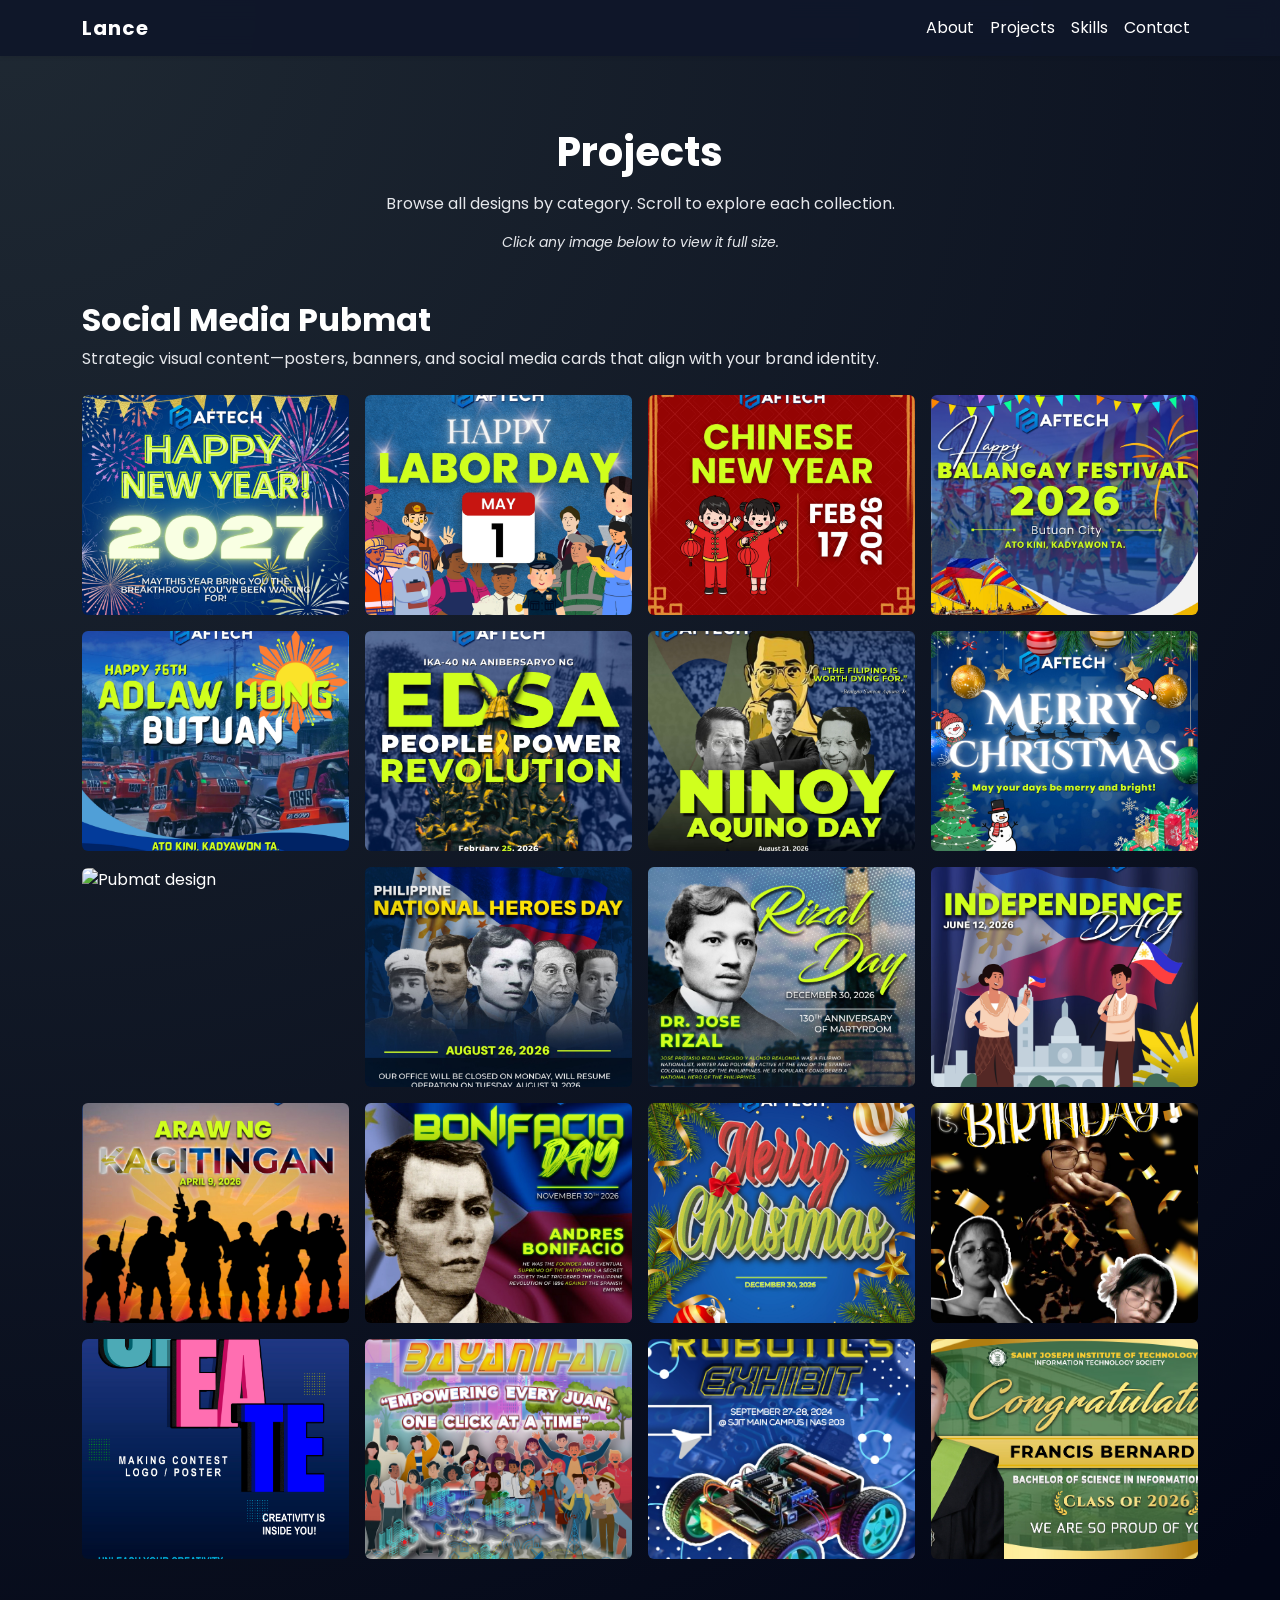
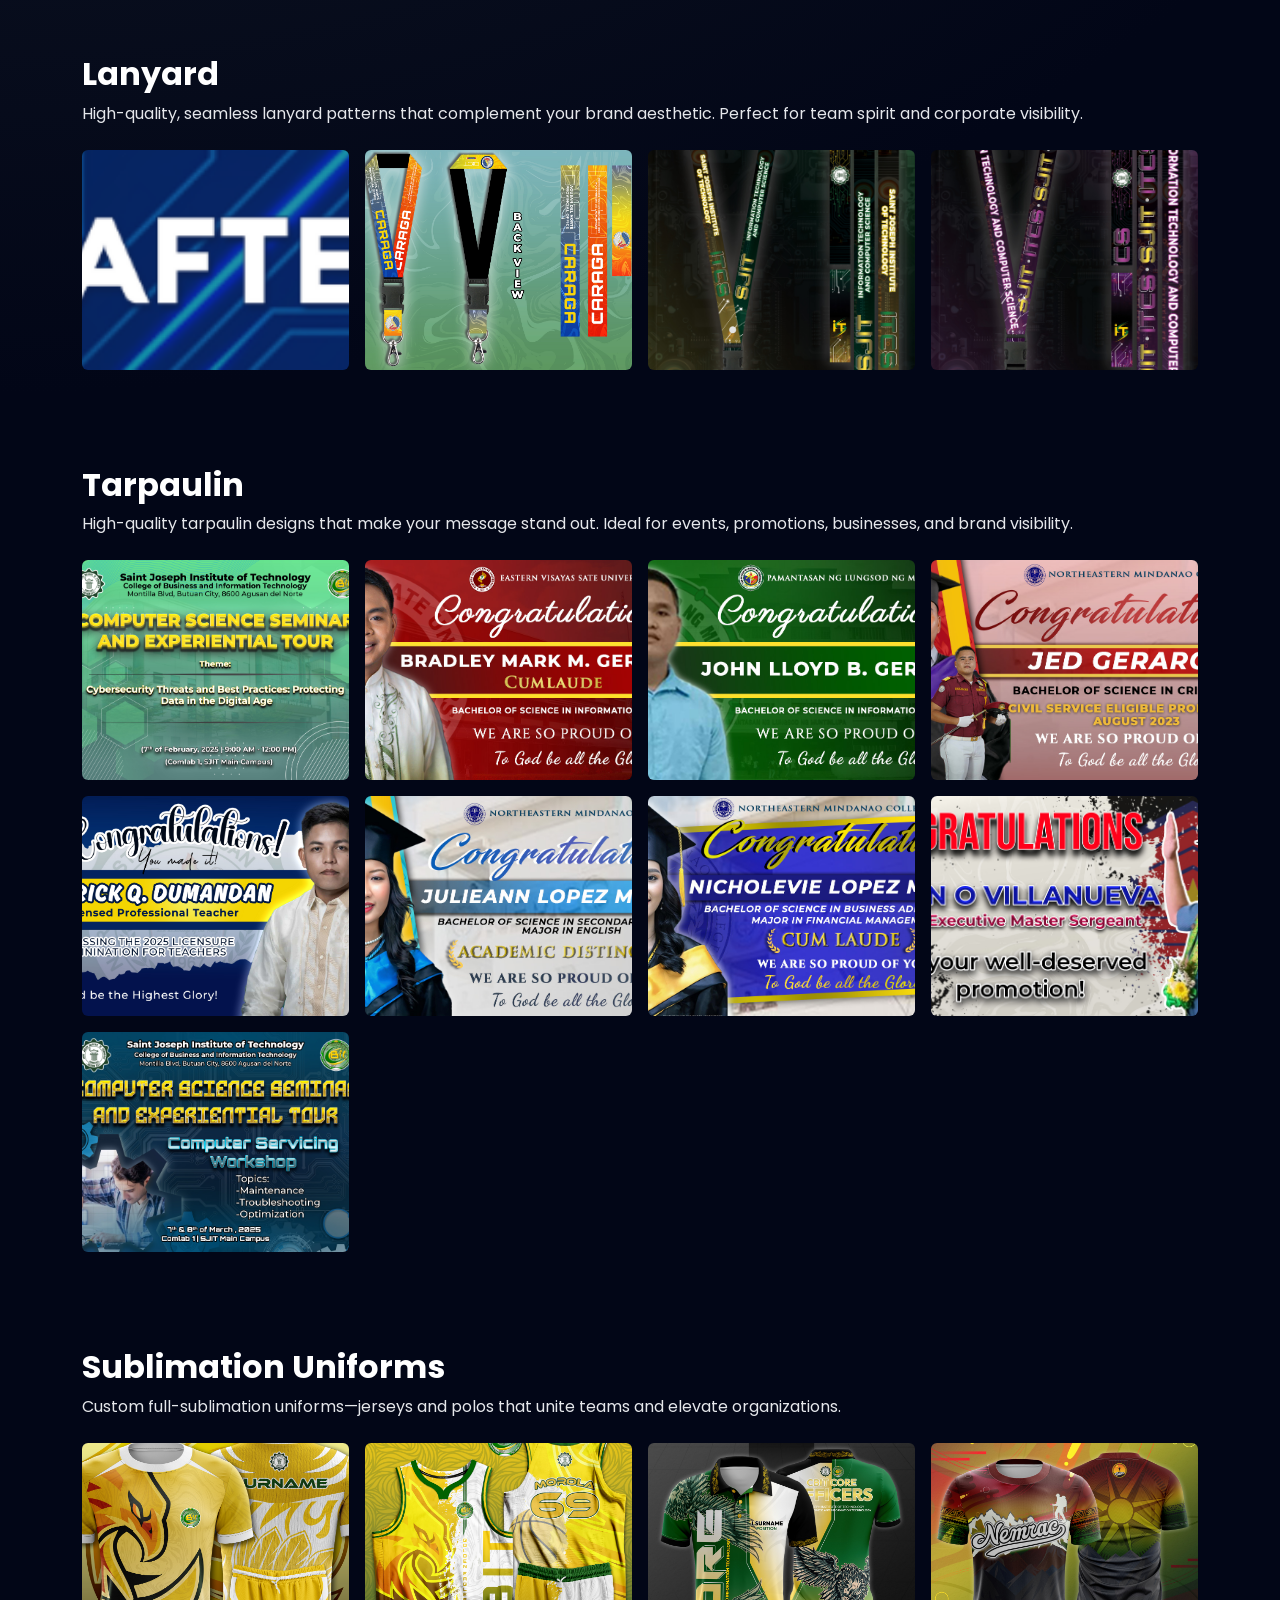
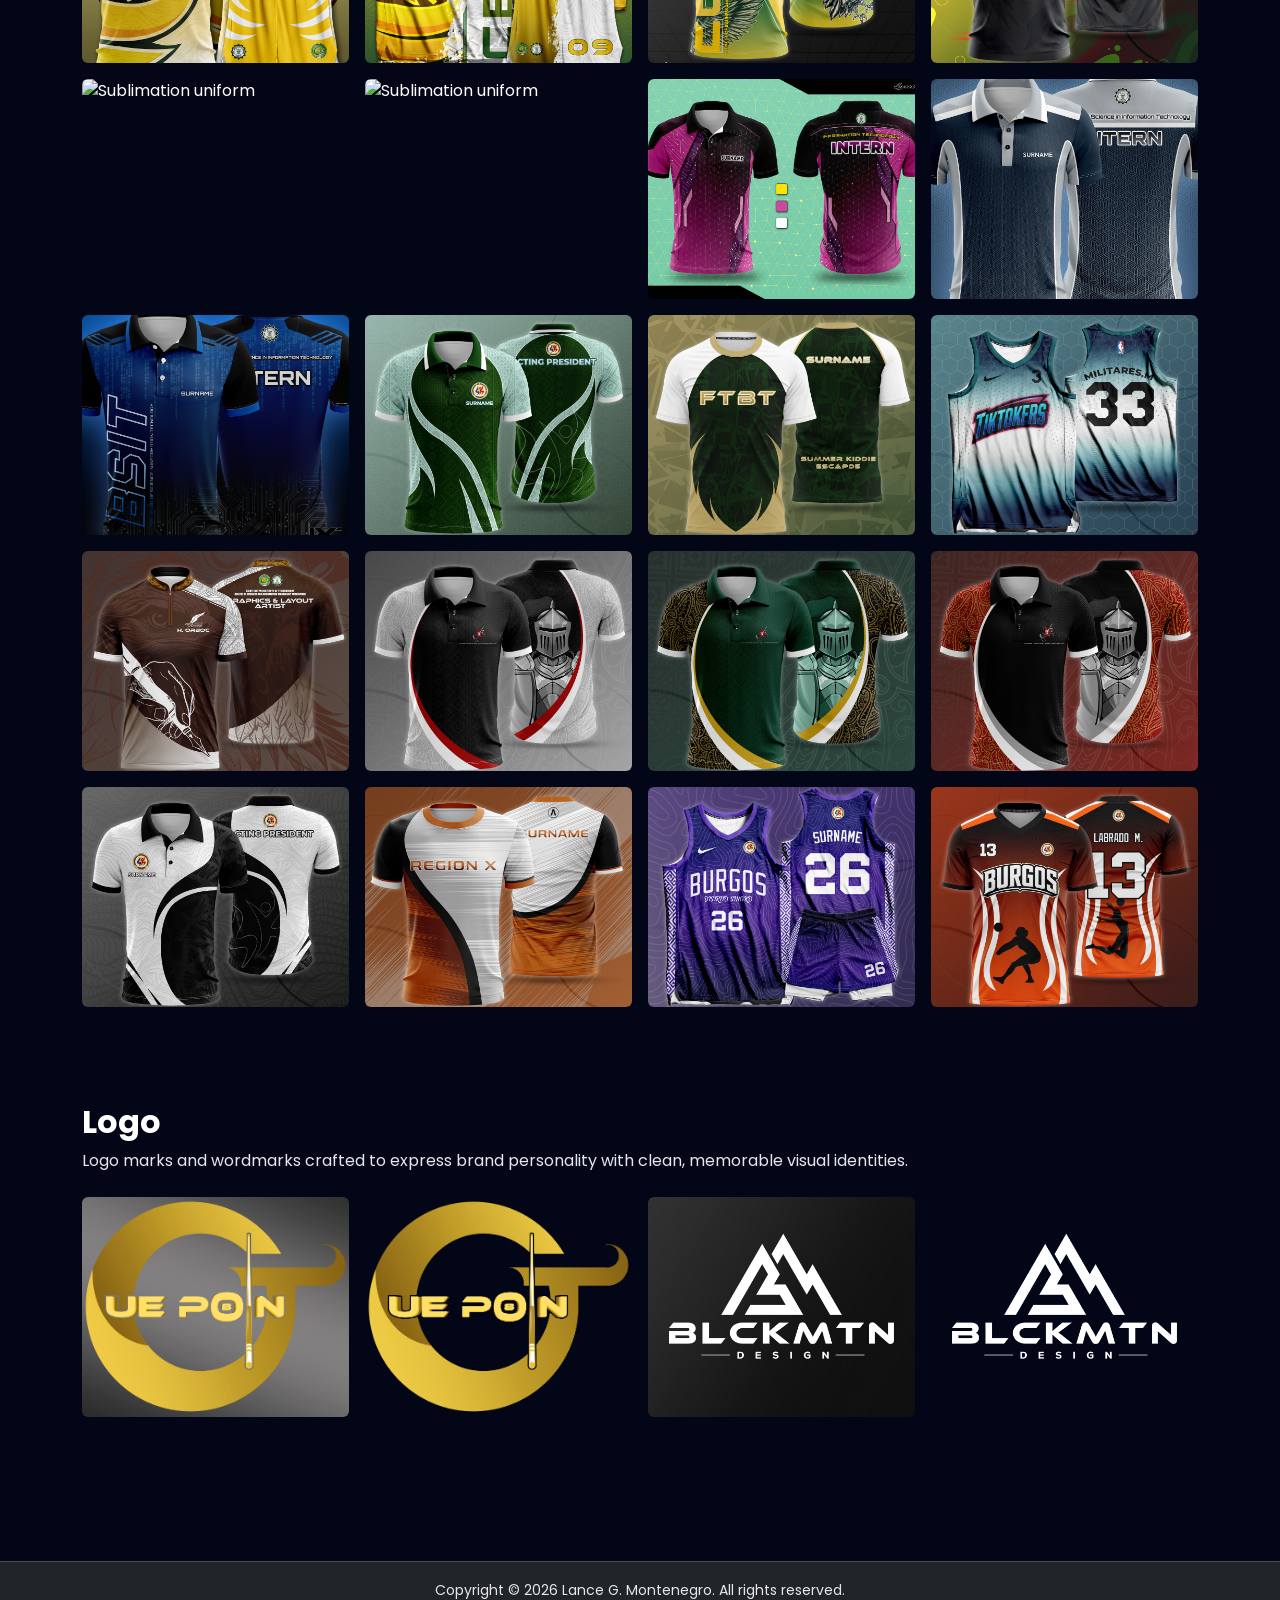
==== projects.html @ 608c64fd "iniial commit" ====
<!DOCTYPE html>
<html lang="en">

<head>
  <meta charset="UTF-8" />
  <meta name="viewport" content="width=device-width, initial-scale=1, viewport-fit=cover" />
  <title>Lance | All Projects</title>

  <link href="https://cdn.jsdelivr.net/npm/bootstrap@5.3.3/dist/css/bootstrap.min.css" rel="stylesheet" />
  <link rel="preconnect" href="https://fonts.googleapis.com">
  <link rel="preconnect" href="https://fonts.gstatic.com" crossorigin>
  <link href="https://fonts.googleapis.com/css2?family=Poppins:wght@300;400;600&display=swap" rel="stylesheet">
  <link rel="stylesheet" href="styles.css" />
</head>

<body>
  <nav class="navbar navbar-expand-lg navbar-dark bg-dark fixed-top shadow-sm">
    <div class="container">
      <a class="navbar-brand fw-bold" href="index.html#hero">Lance</a>
      <button class="navbar-toggler" type="button" data-bs-toggle="collapse" data-bs-target="#navbarNav"
        aria-controls="navbarNav" aria-expanded="false" aria-label="Toggle navigation">
        <span class="navbar-toggler-icon"></span>
      </button>
      <div class="collapse navbar-collapse" id="navbarNav">
        <ul class="navbar-nav ms-auto">
          <li class="nav-item">
            <a class="nav-link" href="index.html#about">About</a>
          </li>
          <li class="nav-item">
            <a class="nav-link active" href="projects.html">Projects</a>
          </li>
          <li class="nav-item">
            <a class="nav-link" href="index.html#skills">Skills</a>
          </li>
          <li class="nav-item">
            <a class="nav-link" href="index.html#contact">Contact</a>
          </li>
        </ul>
      </div>
    </div>
  </nav>

  <main class="py-5" style="margin-top: 80px;">
    <div class="container">
      <div class="text-center mb-5">
        <h1 class="fw-bold mb-3">Projects</h1>
        <p class="text-muted">
          Browse all designs by category. Scroll to explore each collection.
        </p>
        <p class="text-muted small">
          <em>Click any image below to view it full size.</em>
        </p>
      </div>

      <!-- Pubmat Section -->
      <section id="pubmat" class="mb-5 pb-5">
        <h2 class="fw-bold mb-2">Social Media Pubmat</h2>
        <p class="text-muted mb-4">
          Strategic visual content—posters, banners, and social media cards that align with your brand identity.
        </p>
        <div class="row g-3">
          <div class="col-6 col-md-4 col-lg-3"><img src="assets/Portfolio/pubmat/_Holiday 2025 FB post (1).jpg" class="project-gallery-img img-fluid rounded" alt="Pubmat design" loading="eager" role="button" tabindex="0" data-bs-toggle="modal" data-bs-target="#projectImageModal" data-img="assets/Portfolio/pubmat/_Holiday 2025 FB post (1).jpg" /></div>
          <div class="col-6 col-md-4 col-lg-3"><img src="assets/Portfolio/pubmat/_Holiday 2025 FB post (2).jpg" class="project-gallery-img img-fluid rounded" alt="Pubmat design" loading="eager" role="button" tabindex="0" data-bs-toggle="modal" data-bs-target="#projectImageModal" data-img="assets/Portfolio/pubmat/_Holiday 2025 FB post (2).jpg" /></div>
          <div class="col-6 col-md-4 col-lg-3"><img src="assets/Portfolio/pubmat/_Holiday 2025 FB post (3).jpg" class="project-gallery-img img-fluid rounded" alt="Pubmat design" loading="eager" role="button" tabindex="0" data-bs-toggle="modal" data-bs-target="#projectImageModal" data-img="assets/Portfolio/pubmat/_Holiday 2025 FB post (3).jpg" /></div>
          <div class="col-6 col-md-4 col-lg-3"><img src="assets/Portfolio/pubmat/_Holiday 2025 FB post (4).jpg" class="project-gallery-img img-fluid rounded" alt="Pubmat design" loading="eager" role="button" tabindex="0" data-bs-toggle="modal" data-bs-target="#projectImageModal" data-img="assets/Portfolio/pubmat/_Holiday 2025 FB post (4).jpg" /></div>
          <div class="col-6 col-md-4 col-lg-3"><img src="assets/Portfolio/pubmat/_Holiday 2025 FB post (5).jpg" class="project-gallery-img img-fluid rounded" alt="Pubmat design" loading="eager" role="button" tabindex="0" data-bs-toggle="modal" data-bs-target="#projectImageModal" data-img="assets/Portfolio/pubmat/_Holiday 2025 FB post (5).jpg" /></div>
          <div class="col-6 col-md-4 col-lg-3"><img src="assets/Portfolio/pubmat/_Holiday 2025 FB post (6).jpg" class="project-gallery-img img-fluid rounded" alt="Pubmat design" loading="eager" role="button" tabindex="0" data-bs-toggle="modal" data-bs-target="#projectImageModal" data-img="assets/Portfolio/pubmat/_Holiday 2025 FB post (6).jpg" /></div>
          <div class="col-6 col-md-4 col-lg-3"><img src="assets/Portfolio/pubmat/_Holiday 2025 FB post (7).jpg" class="project-gallery-img img-fluid rounded" alt="Pubmat design" loading="eager" role="button" tabindex="0" data-bs-toggle="modal" data-bs-target="#projectImageModal" data-img="assets/Portfolio/pubmat/_Holiday 2025 FB post (7).jpg" /></div>
          <div class="col-6 col-md-4 col-lg-3"><img src="assets/Portfolio/pubmat/_Holiday 2025 FB post.jpg" class="project-gallery-img img-fluid rounded" alt="Pubmat design" loading="eager" role="button" tabindex="0" data-bs-toggle="modal" data-bs-target="#projectImageModal" data-img="assets/Portfolio/pubmat/_Holiday 2025 FB post.jpg" /></div>
          <div class="col-6 col-md-4 col-lg-3"><img src="assets/Portfolio/pubmat/12thcbit 5.jpg" class="project-gallery-img img-fluid rounded" alt="Pubmat design" loading="eager" role="button" tabindex="0" data-bs-toggle="modal" data-bs-target="#projectImageModal" data-img="assets/Portfolio/pubmat/12thcbit 5.jpg" /></div>
          <div class="col-6 col-md-4 col-lg-3"><img src="assets/Portfolio/pubmat/62.jpg" class="project-gallery-img img-fluid rounded" alt="Pubmat design" loading="eager" role="button" tabindex="0" data-bs-toggle="modal" data-bs-target="#projectImageModal" data-img="assets/Portfolio/pubmat/62.jpg" /></div>
          <div class="col-6 col-md-4 col-lg-3"><img src="assets/Portfolio/pubmat/63.jpg" class="project-gallery-img img-fluid rounded" alt="Pubmat design" loading="eager" role="button" tabindex="0" data-bs-toggle="modal" data-bs-target="#projectImageModal" data-img="assets/Portfolio/pubmat/63.jpg" /></div>
          <div class="col-6 col-md-4 col-lg-3"><img src="assets/Portfolio/pubmat/64.jpg" class="project-gallery-img img-fluid rounded" alt="Pubmat design" loading="eager" role="button" tabindex="0" data-bs-toggle="modal" data-bs-target="#projectImageModal" data-img="assets/Portfolio/pubmat/64.jpg" /></div>
          <div class="col-6 col-md-4 col-lg-3"><img src="assets/Portfolio/pubmat/65.jpg" class="project-gallery-img img-fluid rounded" alt="Pubmat design" loading="eager" role="button" tabindex="0" data-bs-toggle="modal" data-bs-target="#projectImageModal" data-img="assets/Portfolio/pubmat/65.jpg" /></div>
          <div class="col-6 col-md-4 col-lg-3"><img src="assets/Portfolio/pubmat/66.jpg" class="project-gallery-img img-fluid rounded" alt="Pubmat design" loading="eager" role="button" tabindex="0" data-bs-toggle="modal" data-bs-target="#projectImageModal" data-img="assets/Portfolio/pubmat/66.jpg" /></div>
          <div class="col-6 col-md-4 col-lg-3"><img src="assets/Portfolio/pubmat/67.jpg" class="project-gallery-img img-fluid rounded" alt="Pubmat design" loading="eager" role="button" tabindex="0" data-bs-toggle="modal" data-bs-target="#projectImageModal" data-img="assets/Portfolio/pubmat/67.jpg" /></div>
          <div class="col-6 col-md-4 col-lg-3"><img src="assets/Portfolio/pubmat/con bday.jpg" class="project-gallery-img img-fluid rounded" alt="Pubmat design" loading="eager" role="button" tabindex="0" data-bs-toggle="modal" data-bs-target="#projectImageModal" data-img="assets/Portfolio/pubmat/con bday.jpg" /></div>
          <div class="col-6 col-md-4 col-lg-3"><img src="assets/Portfolio/pubmat/LOGO POSTER.jpg" class="project-gallery-img img-fluid rounded" alt="Pubmat design" loading="eager" role="button" tabindex="0" data-bs-toggle="modal" data-bs-target="#projectImageModal" data-img="assets/Portfolio/pubmat/LOGO POSTER.jpg" /></div>
          <div class="col-6 col-md-4 col-lg-3"><img src="assets/Portfolio/pubmat/Montenegro, Lance G..jpg" class="project-gallery-img img-fluid rounded" alt="Pubmat design" loading="eager" role="button" tabindex="0" data-bs-toggle="modal" data-bs-target="#projectImageModal" data-img="assets/Portfolio/pubmat/Montenegro, Lance G..jpg" /></div>
          <div class="col-6 col-md-4 col-lg-3"><img src="assets/Portfolio/pubmat/Robotics Poster.jpg" class="project-gallery-img img-fluid rounded" alt="Pubmat design" loading="eager" role="button" tabindex="0" data-bs-toggle="modal" data-bs-target="#projectImageModal" data-img="assets/Portfolio/pubmat/Robotics Poster.jpg" /></div>
          <div class="col-6 col-md-4 col-lg-3"><img src="assets/Portfolio/pubmat/16.jpg" class="project-gallery-img img-fluid rounded" alt="Pubmat design" loading="eager" role="button" tabindex="0" data-bs-toggle="modal" data-bs-target="#projectImageModal" data-img="assets/Portfolio/pubmat/16.jpg" /></div>
        </div>
      </section>

      <!-- Lanyard Section -->
      <section id="lanyard" class="mb-5 pb-5">
        <h2 class="fw-bold mb-2">Lanyard</h2>
        <p class="text-muted mb-4">
          High-quality, seamless lanyard patterns that complement your brand aesthetic. Perfect for team spirit and corporate visibility.
        </p>
        <div class="row g-3">
          <div class="col-6 col-md-4 col-lg-3"><img src="assets/Portfolio/lanyard/AFTECH LANYARD.png" class="project-gallery-img img-fluid rounded" alt="Lanyard design" loading="eager" role="button" tabindex="0" data-bs-toggle="modal" data-bs-target="#projectImageModal" data-img="assets/Portfolio/lanyard/AFTECH LANYARD.png" /></div>
          <div class="col-6 col-md-4 col-lg-3"><img src="assets/Portfolio/lanyard/DICT lanyard 2.jpg" class="project-gallery-img img-fluid rounded" alt="Lanyard design" loading="eager" role="button" tabindex="0" data-bs-toggle="modal" data-bs-target="#projectImageModal" data-img="assets/Portfolio/lanyard/DICT lanyard 2.jpg" /></div>
          <div class="col-6 col-md-4 col-lg-3"><img src="assets/Portfolio/lanyard/ITCS LANYARD 1.jpg" class="project-gallery-img img-fluid rounded" alt="Lanyard design" loading="eager" role="button" tabindex="0" data-bs-toggle="modal" data-bs-target="#projectImageModal" data-img="assets/Portfolio/lanyard/ITCS LANYARD 1.jpg" /></div>
          <div class="col-6 col-md-4 col-lg-3"><img src="assets/Portfolio/lanyard/ITCS LANYARD 3.jpg" class="project-gallery-img img-fluid rounded" alt="Lanyard design" loading="eager" role="button" tabindex="0" data-bs-toggle="modal" data-bs-target="#projectImageModal" data-img="assets/Portfolio/lanyard/ITCS LANYARD 3.jpg" /></div>
        </div>
      </section>

      <!-- Tarpaulin Section -->
      <section id="lanyard" class="mb-5 pb-5">
        <h2 class="fw-bold mb-2">Tarpaulin</h2>
        <p class="text-muted mb-4">
          High-quality tarpaulin designs that make your message stand out. Ideal for events, promotions, businesses, and brand visibility.
        </p>
        <div class="row g-3">
          <div class="col-6 col-md-4 col-lg-3"><img src="assets/Portfolio/tarpaulin/CSSET.jpg" class="project-gallery-img img-fluid rounded" alt="Tarpaulin design" loading="eager" role="button" tabindex="0" data-bs-toggle="modal" data-bs-target="#projectImageModal" data-img="assets/Portfolio/tarpaulin/CSSET.png" /></div>
          <div class="col-6 col-md-4 col-lg-3"><img src="assets/Portfolio/tarpaulin/Graduation - Bradley.jpg" class="project-gallery-img img-fluid rounded" alt="Lanyard design" loading="eager" role="button" tabindex="0" data-bs-toggle="modal" data-bs-target="#projectImageModal" data-img="assets/Portfolio/tarpaulin/Graduation - Bradley.jpg" /></div>
          <div class="col-6 col-md-4 col-lg-3"><img src="assets/Portfolio/tarpaulin/GRADUATION - JOHN LLYOD.jpg" class="project-gallery-img img-fluid rounded" alt="Lanyard design" loading="eager" role="button" tabindex="0" data-bs-toggle="modal" data-bs-target="#projectImageModal" data-img="assets/Portfolio/tarpaulin/GRADUATION - JOHN LLYOD.jpg" /></div>
          <div class="col-6 col-md-4 col-lg-3"><img src="assets/Portfolio/tarpaulin/GRADUATION TARP.jpg" class="project-gallery-img img-fluid rounded" alt="Lanyard design" loading="eager" role="button" tabindex="0" data-bs-toggle="modal" data-bs-target="#projectImageModal" data-img="assets/Portfolio/tarpaulin/GRADUATION TARP.jpg" /></div>
          <div class="col-6 col-md-4 col-lg-3"><img src="assets/Portfolio/tarpaulin/LPT PASSER.jpg" class="project-gallery-img img-fluid rounded" alt="Lanyard design" loading="eager" role="button" tabindex="0" data-bs-toggle="modal" data-bs-target="#projectImageModal" data-img="assets/Portfolio/tarpaulin/LPT PASSER.jpg" /></div>
          <div class="col-6 col-md-4 col-lg-3"><img src="assets/Portfolio/tarpaulin/nemco 1.jpg" class="project-gallery-img img-fluid rounded" alt="Lanyard design" loading="eager" role="button" tabindex="0" data-bs-toggle="modal" data-bs-target="#projectImageModal" data-img="assets/Portfolio/tarpaulin/nemco 1.jpg" /></div>
          <div class="col-6 col-md-4 col-lg-3"><img src="assets/Portfolio/tarpaulin/nemco 2.jpg" class="project-gallery-img img-fluid rounded" alt="Lanyard design" loading="eager" role="button" tabindex="0" data-bs-toggle="modal" data-bs-target="#projectImageModal" data-img="assets/Portfolio/tarpaulin/nemco 2.jpg" /></div>
          <div class="col-6 col-md-4 col-lg-3"><img src="assets/Portfolio/tarpaulin/PEMS VILLANUEVA.jpg" class="project-gallery-img img-fluid rounded" alt="Lanyard design" loading="eager" role="button" tabindex="0" data-bs-toggle="modal" data-bs-target="#projectImageModal" data-img="assets/Portfolio/tarpaulin/PEMS VILLANUEVA.jpg" /></div>
          <div class="col-6 col-md-4 col-lg-3"><img src="assets/Portfolio/tarpaulin/workshop_Csset3.jpg" class="project-gallery-img img-fluid rounded" alt="Lanyard design" loading="eager" role="button" tabindex="0" data-bs-toggle="modal" data-bs-target="#projectImageModal" data-img="assets/Portfolio/tarpaulin/workshop_Csset3.jpg" /></div>
        </div>
      </section>

      <!-- Jersey / Sublimation Uniforms Section -->
      <section id="jersey" class="mb-5 pb-5">
        <h2 class="fw-bold mb-2">Sublimation Uniforms</h2>
        <p class="text-muted mb-4">
          Custom full-sublimation uniforms—jerseys and polos that unite teams and elevate organizations.
        </p>
        <div class="row g-3">
          <div class="col-6 col-md-4 col-lg-3"><img src="assets/Portfolio/poloshirt/badminton.jpg" class="project-gallery-img img-fluid rounded" alt="Sublimation uniform" loading="eager" role="button" tabindex="0" data-bs-toggle="modal" data-bs-target="#projectImageModal" data-img="assets/Portfolio/poloshirt/badminton.jpg" /></div>
          <div class="col-6 col-md-4 col-lg-3"><img src="assets/Portfolio/poloshirt/basketball.jpg" class="project-gallery-img img-fluid rounded" alt="Sublimation uniform" loading="eager" role="button" tabindex="0" data-bs-toggle="modal" data-bs-target="#projectImageModal" data-img="assets/Portfolio/poloshirt/basketball.jpg" /></div>
          <div class="col-6 col-md-4 col-lg-3"><img src="assets/Portfolio/poloshirt/3.jpg" class="project-gallery-img img-fluid rounded" alt="Sublimation uniform" loading="eager" role="button" tabindex="0" data-bs-toggle="modal" data-bs-target="#projectImageModal" data-img="assets/Portfolio/poloshirt/3.jpg" /></div>
          <div class="col-6 col-md-4 col-lg-3"><img src="assets/Portfolio/poloshirt/5.jpg" class="project-gallery-img img-fluid rounded" alt="Sublimation uniform" loading="eager" role="button" tabindex="0" data-bs-toggle="modal" data-bs-target="#projectImageModal" data-img="assets/Portfolio/poloshirt/5.jpg" /></div>
          <div class="col-6 col-md-4 col-lg-3"><img src="assets/Portfolio/poloshirt/district 2.jpg" class="project-gallery-img img-fluid rounded" alt="Sublimation uniform" loading="eager" role="button" tabindex="0" data-bs-toggle="modal" data-bs-target="#projectImageModal" data-img="assets/Portfolio/poloshirt/district 2.jpg" /></div>
          <div class="col-6 col-md-4 col-lg-3"><img src="assets/Portfolio/poloshirt/marketsite.jpg" class="project-gallery-img img-fluid rounded" alt="Sublimation uniform" loading="eager" role="button" tabindex="0" data-bs-toggle="modal" data-bs-target="#projectImageModal" data-img="assets/Portfolio/poloshirt/marketsite.jpg" /></div>
          <div class="col-6 col-md-4 col-lg-3"><img src="assets/Portfolio/poloshirt/OJT 2.jpg" class="project-gallery-img img-fluid rounded" alt="Sublimation uniform" loading="eager" role="button" tabindex="0" data-bs-toggle="modal" data-bs-target="#projectImageModal" data-img="assets/Portfolio/poloshirt/OJT 2.jpg" /></div>
          <div class="col-6 col-md-4 col-lg-3"><img src="assets/Portfolio/poloshirt/OJT6.jpg" class="project-gallery-img img-fluid rounded" alt="Sublimation uniform" loading="eager" role="button" tabindex="0" data-bs-toggle="modal" data-bs-target="#projectImageModal" data-img="assets/Portfolio/poloshirt/OJT6.jpg" /></div>
          <div class="col-6 col-md-4 col-lg-3"><img src="assets/Portfolio/poloshirt/OJT7.jpg" class="project-gallery-img img-fluid rounded" alt="Sublimation uniform" loading="eager" role="button" tabindex="0" data-bs-toggle="modal" data-bs-target="#projectImageModal" data-img="assets/Portfolio/poloshirt/OJT7.jpg" /></div>
          <div class="col-6 col-md-4 col-lg-3"><img src="assets/Portfolio/poloshirt/1.jpg" class="project-gallery-img img-fluid rounded" alt="Sublimation uniform" loading="eager" role="button" tabindex="0" data-bs-toggle="modal" data-bs-target="#projectImageModal" data-img="assets/Portfolio/poloshirt/1.jpg" /></div>
          <div class="col-6 col-md-4 col-lg-3"><img src="assets/Portfolio/poloshirt/2.jpg" class="project-gallery-img img-fluid rounded" alt="Sublimation uniform" loading="eager" role="button" tabindex="0" data-bs-toggle="modal" data-bs-target="#projectImageModal" data-img="assets/Portfolio/poloshirt/2.jpg" /></div>
          <div class="col-6 col-md-4 col-lg-3"><img src="assets/Portfolio/poloshirt/4.jpg" class="project-gallery-img img-fluid rounded" alt="Sublimation uniform" loading="eager" role="button" tabindex="0" data-bs-toggle="modal" data-bs-target="#projectImageModal" data-img="assets/Portfolio/poloshirt/4.jpg" /></div>
          <div class="col-6 col-md-4 col-lg-3"><img src="assets/Portfolio/poloshirt/CBIT CHRONICLES.jpg" class="project-gallery-img img-fluid rounded" alt="Sublimation uniform" loading="eager" role="button" tabindex="0" data-bs-toggle="modal" data-bs-target="#projectImageModal" data-img="assets/Portfolio/poloshirt/CBIT CHRONICLES.jpg" /></div>
          <div class="col-6 col-md-4 col-lg-3"><img src="assets/Portfolio/poloshirt/knights1.jpg" class="project-gallery-img img-fluid rounded" alt="Sublimation uniform" loading="eager" role="button" tabindex="0" data-bs-toggle="modal" data-bs-target="#projectImageModal" data-img="assets/Portfolio/poloshirt/knights1.jpg" /></div>
          <div class="col-6 col-md-4 col-lg-3"><img src="assets/Portfolio/poloshirt/knights2.jpg" class="project-gallery-img img-fluid rounded" alt="Sublimation uniform" loading="eager" role="button" tabindex="0" data-bs-toggle="modal" data-bs-target="#projectImageModal" data-img="assets/Portfolio/poloshirt/knights2.jpg" /></div>
          <div class="col-6 col-md-4 col-lg-3"><img src="assets/Portfolio/poloshirt/knights3.jpg" class="project-gallery-img img-fluid rounded" alt="Sublimation uniform" loading="eager" role="button" tabindex="0" data-bs-toggle="modal" data-bs-target="#projectImageModal" data-img="assets/Portfolio/poloshirt/knights3.jpg" /></div>
          <div class="col-6 col-md-4 col-lg-3"><img src="assets/Portfolio/poloshirt/Sk Burgos 2.jpg" class="project-gallery-img img-fluid rounded" alt="Sublimation uniform" loading="eager" role="button" tabindex="0" data-bs-toggle="modal" data-bs-target="#projectImageModal" data-img="assets/Portfolio/poloshirt/Sk Burgos 2.jpg" /></div>
          <div class="col-6 col-md-4 col-lg-3"><img src="assets/Portfolio/poloshirt/Region X.jpg" class="project-gallery-img img-fluid rounded" alt="Sublimation uniform" loading="eager" role="button" tabindex="0" data-bs-toggle="modal" data-bs-target="#projectImageModal" data-img="assets/Portfolio/poloshirt/Region X.jpg" /></div>
          <div class="col-6 col-md-4 col-lg-3"><img src="assets/Portfolio/poloshirt/D-5 BURGOS.jpg" class="project-gallery-img img-fluid rounded" alt="Sublimation uniform" loading="eager" role="button" tabindex="0" data-bs-toggle="modal" data-bs-target="#projectImageModal" data-img="assets/Portfolio/poloshirt/D-5 BURGOS.jpg" /></div>
          <div class="col-6 col-md-4 col-lg-3"><img src="assets/Portfolio/poloshirt/BURGOS VOLLEYBALL.jpg" class="project-gallery-img img-fluid rounded" alt="Sublimation uniform" loading="eager" role="button" tabindex="0" data-bs-toggle="modal" data-bs-target="#projectImageModal" data-img="assets/Portfolio/poloshirt/BURGOS VOLLEYBALL.jpg" /></div>

        </div>
      </section>

      <!-- Logo Section -->
      <section id="logo" class="mb-5 pb-5">
        <h2 class="fw-bold mb-2">Logo</h2>
        <p class="text-muted mb-4">
          Logo marks and wordmarks crafted to express brand personality with clean, memorable visual identities.
        </p>
        <div class="row g-3">
          <div class="col-6 col-md-4 col-lg-3"><img src="assets/Portfolio/logo/CUE POINT.jpg" class="project-gallery-img img-fluid rounded" alt="Logo design" loading="eager" role="button" tabindex="0" data-bs-toggle="modal" data-bs-target="#projectImageModal" data-img="assets/Portfolio/logo/CUE POINT.jpg" /></div>
          <div class="col-6 col-md-4 col-lg-3"><img src="assets/Portfolio/logo/CUE POINT.png" class="project-gallery-img img-fluid rounded" alt="Logo design" loading="lazy" role="button" tabindex="0" data-bs-toggle="modal" data-bs-target="#projectImageModal" data-img="assets/Portfolio/logo/CUE POINT.png" /></div>
          <div class="col-6 col-md-4 col-lg-3"><img src="assets/Portfolio/logo/BLCKMTN Logo 2.jpg" class="project-gallery-img img-fluid rounded" alt="Logo design" loading="eager" role="button" tabindex="0" data-bs-toggle="modal" data-bs-target="#projectImageModal" data-img="assets/Portfolio/logo/BLCKMTN Logo 2.jpg" /></div>
          <div class="col-6 col-md-4 col-lg-3"><img src="assets/Portfolio/logo/BLCKMTN Logo 2.png" class="project-gallery-img img-fluid rounded" alt="Logo desgin" loading="eager" role="button" tableindex="0" data-bs-toggle="modal" data-bs-target="#projectImageModal" data-img="assets/Portfolio/logo/BLCKMTN Logo 2.png"></div>
        </div>
      </section>
    </div>
  </main>

  <!-- Full-size image modal -->
  <div class="modal fade gallery-modal" id="projectImageModal" tabindex="-1" aria-hidden="true">
    <div class="modal-dialog modal-dialog-centered modal-xl">
      <div class="modal-content">
        <div class="modal-header border-0">
          <button type="button" class="btn-close btn-close-white" data-bs-dismiss="modal" aria-label="Close"></button>
        </div>
        <div class="modal-body text-center p-0">
          <img id="projectImageModalImg" src="" alt="Full size" class="img-fluid" style="max-height: 85vh; width: auto; object-fit: contain;" />
        </div>
      </div>
    </div>
  </div>

  <footer class="py-3 bg-dark text-center text-muted">
    <div class="container">
      <small>Copyright © <span id="year"></span> Lance G. Montenegro. All rights reserved.</small>
    </div>
  </footer>

  <script src="https://cdn.jsdelivr.net/npm/bootstrap@5.3.3/dist/js/bootstrap.bundle.min.js"></script>
  <script>
    document.getElementById('year').textContent = new Date().getFullYear();

    // Show full-size image when project image is clicked
    document.getElementById('projectImageModal').addEventListener('show.bs.modal', function (e) {
      var trigger = e.relatedTarget;
      var imgSrc = trigger ? trigger.getAttribute('data-img') : '';
      document.getElementById('projectImageModalImg').src = imgSrc || '';
    });

    // Swipe down to close modal on mobile
    if (typeof bootstrap !== 'undefined') {
      var modal = document.getElementById('projectImageModal');
      var startY = 0;
      modal.addEventListener('touchstart', function (e) { startY = e.touches[0].clientY; }, { passive: true });
      modal.addEventListener('touchend', function (e) {
        if (e.changedTouches[0].clientY - startY > 80 && modal.classList.contains('show')) {
          var bsModal = bootstrap.Modal.getInstance(modal);
          if (bsModal) bsModal.hide();
        }
      }, { passive: true });
    }
  </script>
</body>

</html>
---- styles.css ----
/* Global styles */
body {
  font-family: "Poppins", system-ui, -apple-system, BlinkMacSystemFont, "Segoe UI",
    sans-serif;
  background: radial-gradient(circle at top left, #1f2933 0, #020617 40%, #020617 100%);
  color: #ffffff;
}

/* Mobile touch: prevent tap delay, style tap highlight */
* {
  -webkit-tap-highlight-color: rgba(59, 130, 246, 0.2);
}

/* Make all basic text white or very light */
p,
h1,
h2,
h3,
h4,
h5,
h6,
.card-title,
.card-text,
.list-unstyled,
.navbar,
.navbar-brand,
.nav-link {
  color: #ffffff !important;
}

/* Slightly softer for "muted" text */
.text-muted {
  color: #e5e7eb !important;
}

section {
  scroll-margin-top: 80px; /* offset for fixed navbar */
}

/* Navbar */
.navbar {
  background: rgba(15, 23, 42, 0.95) !important;
  backdrop-filter: blur(10px);
}

.navbar-brand {
  letter-spacing: 0.05em;
}

.nav-link {
  position: relative;
}

.nav-link::after {
  content: "";
  position: absolute;
  left: 0;
  bottom: 0;
  width: 0;
  height: 2px;
  background: linear-gradient(90deg, #3b82f6, #22c55e);
  transition: width 0.2s ease-in-out;
}

.nav-link:hover::after,
.nav-link:focus::after {
  width: 100%;
}

/* Hero */
#hero {
  padding-top: 80px;
}

.hero-avatar {
  width: 380px;
  height: 380px;
  border-radius: 999px;
  border: 4px solid rgba(148, 163, 184, 0.4);
  overflow: hidden;
  box-shadow: 0 20px 40px rgba(15, 23, 42, 0.7);
  transition: transform 0.3s ease, box-shadow 0.3s ease;
}

.hero-avatar-badge {
  cursor: pointer;
  touch-action: manipulation;
  -webkit-tap-highlight-color: transparent;
}

.hero-avatar-badge:hover {
  transform: scale(1.03);
  box-shadow: 0 25px 50px rgba(59, 130, 246, 0.3);
}

.hero-avatar-badge:active {
  transform: scale(0.98);
}

.hero-avatar-badge {
  perspective: 1000px;
}

.hero-avatar-badge.hero-avatar-wiggle {
  animation: badge-wiggle 0.6s ease-in-out;
}

.hero-avatar-badge.hero-avatar-flip {
  animation: badge-flip 0.8s ease-in-out;
}

@keyframes badge-wiggle {
  0%, 100% { transform: rotate(0deg); }
  15% { transform: rotate(-12deg); }
  30% { transform: rotate(12deg); }
  45% { transform: rotate(-8deg); }
  60% { transform: rotate(8deg); }
  75% { transform: rotate(-4deg); }
}

@keyframes badge-flip {
  0% { transform: rotateY(0deg); }
  50% { transform: rotateY(180deg); }
  100% { transform: rotateY(360deg); }
}

.hero-avatar img {
  width: 100%;
  height: 100%;
  object-fit: cover;
  border-radius: 999px;
}

/* Cards and sections */
.card {
  border-radius: 1rem;
}

/* Project card preview images */
.card-img-top {
  height: 200px;
  object-fit: cover;
  border-radius: 1rem 1rem 0 0;
}

.card-body {
  background: #020617;
}

.card-footer {
  background: #020617;
}

section.bg-light {
  background: #0b1120 !important;
}

/* Skill pills */
.skill-pill {
  background: rgba(15, 23, 42, 0.9);
  border-radius: 999px;
  padding: 0.7rem 1rem;
  text-align: center;
  border: 1px solid rgba(148, 163, 184, 0.4);
  color: #e5e7eb;
  font-weight: 500;
  display: flex;
  flex-direction: column;
  align-items: center;
  gap: 0.5rem;
}

.skill-pill .skill-logo {
  width: 64px;
  height: 64px;
  object-fit: contain;
}

/* Buttons - touch feedback */
.btn {
  touch-action: manipulation;
  min-height: 44px;
}
.btn:active {
  transform: scale(0.97);
}

.btn-primary {
  background: linear-gradient(135deg, #3b82f6, #22c55e);
  border: none;
}

.btn-primary:hover {
  filter: brightness(1.05);
}

.btn-outline-light {
  border-color: rgba(148, 163, 184, 0.7);
  color: #e5e7eb;
}

.btn-outline-light:hover {
  background: rgba(148, 163, 184, 0.2);
}

/* Footer */
footer {
  border-top: 1px solid rgba(148, 163, 184, 0.3);
}

/* Gallery Modals - Dark Mode */
.gallery-modal .modal-content {
  background: linear-gradient(180deg, #0f172a 0%, #020617 100%);
  border: 1px solid rgba(148, 163, 184, 0.3);
  border-radius: 1rem;
  box-shadow: 0 25px 50px -12px rgba(0, 0, 0, 0.5);
}

.gallery-modal .modal-header {
  border-bottom: 1px solid rgba(148, 163, 184, 0.2);
  padding: 1.25rem 1.5rem;
}

.gallery-modal .modal-title {
  color: #ffffff !important;
  font-weight: 600;
}

.gallery-modal .modal-body {
  padding: 1.5rem;
}

.gallery-modal .btn-close-white {
  filter: brightness(0) invert(1);
  opacity: 0.8;
}

.gallery-modal .btn-close-white:hover {
  opacity: 1;
}

.gallery-modal .gallery-img {
  width: 100%;
  height: 200px;
  object-fit: cover;
  cursor: pointer;
  transition: transform 0.2s ease, box-shadow 0.2s ease;
}

.gallery-modal .gallery-img:hover {
  transform: scale(1.02);
  box-shadow: 0 8px 25px rgba(59, 130, 246, 0.2);
}

/* Touch-friendly interactive elements */
.award-card,
.project-gallery-img,
.btn,
.skill-pill {
  touch-action: manipulation;
}
.award-card:active,
.project-gallery-img:active {
  opacity: 0.9;
}

/* Projects page gallery images */
.project-gallery-img {
  width: 100%;
  height: 220px;
  object-fit: cover;
  cursor: pointer;
  transition: transform 0.2s ease, box-shadow 0.2s ease;
}

.project-gallery-img:hover {
  transform: scale(1.02);
  box-shadow: 0 8px 25px rgba(59, 130, 246, 0.2);
}

/* Awards section - About Me */
.awards-section {
  background: linear-gradient(135deg, rgba(99, 102, 241, 0.08) 0%, rgba(59, 130, 246, 0.06) 50%, rgba(34, 197, 94, 0.06) 100%);
  border-radius: 1rem;
  padding: 1.5rem;
  border: 1px solid rgba(148, 163, 184, 0.15);
}

.awards-cards {
  display: flex;
  flex-direction: column;
  gap: 1rem;
}

.award-card {
  position: relative;
  border-radius: 0.75rem;
  overflow: hidden;
  cursor: pointer;
  box-shadow: 0 4px 15px rgba(0, 0, 0, 0.3);
  transition: transform 0.3s ease, box-shadow 0.3s ease;
}

.award-card:hover {
  transform: translateY(-4px) scale(1.02);
  box-shadow: 0 12px 30px rgba(59, 130, 246, 0.25);
}

.award-card img {
  width: 100%;
  height: 140px;
  object-fit: cover;
  display: block;
  transition: filter 0.3s ease;
}

.award-card:hover img {
  filter: brightness(0.85);
}

.award-card-overlay {
  position: absolute;
  bottom: 0;
  left: 0;
  right: 0;
  padding: 0.5rem;
  background: linear-gradient(transparent, rgba(0, 0, 0, 0.8));
  color: #fff;
  font-size: 0.85rem;
  opacity: 0;
  transform: translateY(10px);
  transition: opacity 0.3s ease, transform 0.3s ease;
}

.award-card:hover .award-card-overlay {
  opacity: 1;
  transform: translateY(0);
}

.award-photo-wrap {
  border-radius: 1rem;
  overflow: hidden;
  box-shadow: 0 10px 40px rgba(0, 0, 0, 0.4);
  transition: transform 0.3s ease, box-shadow 0.3s ease;
}

.award-photo-wrap:hover {
  transform: scale(1.02);
  box-shadow: 0 15px 50px rgba(59, 130, 246, 0.2);
}

.award-photo {
  width: 100%;
  height: auto;
  display: block;
  object-fit: cover;
}
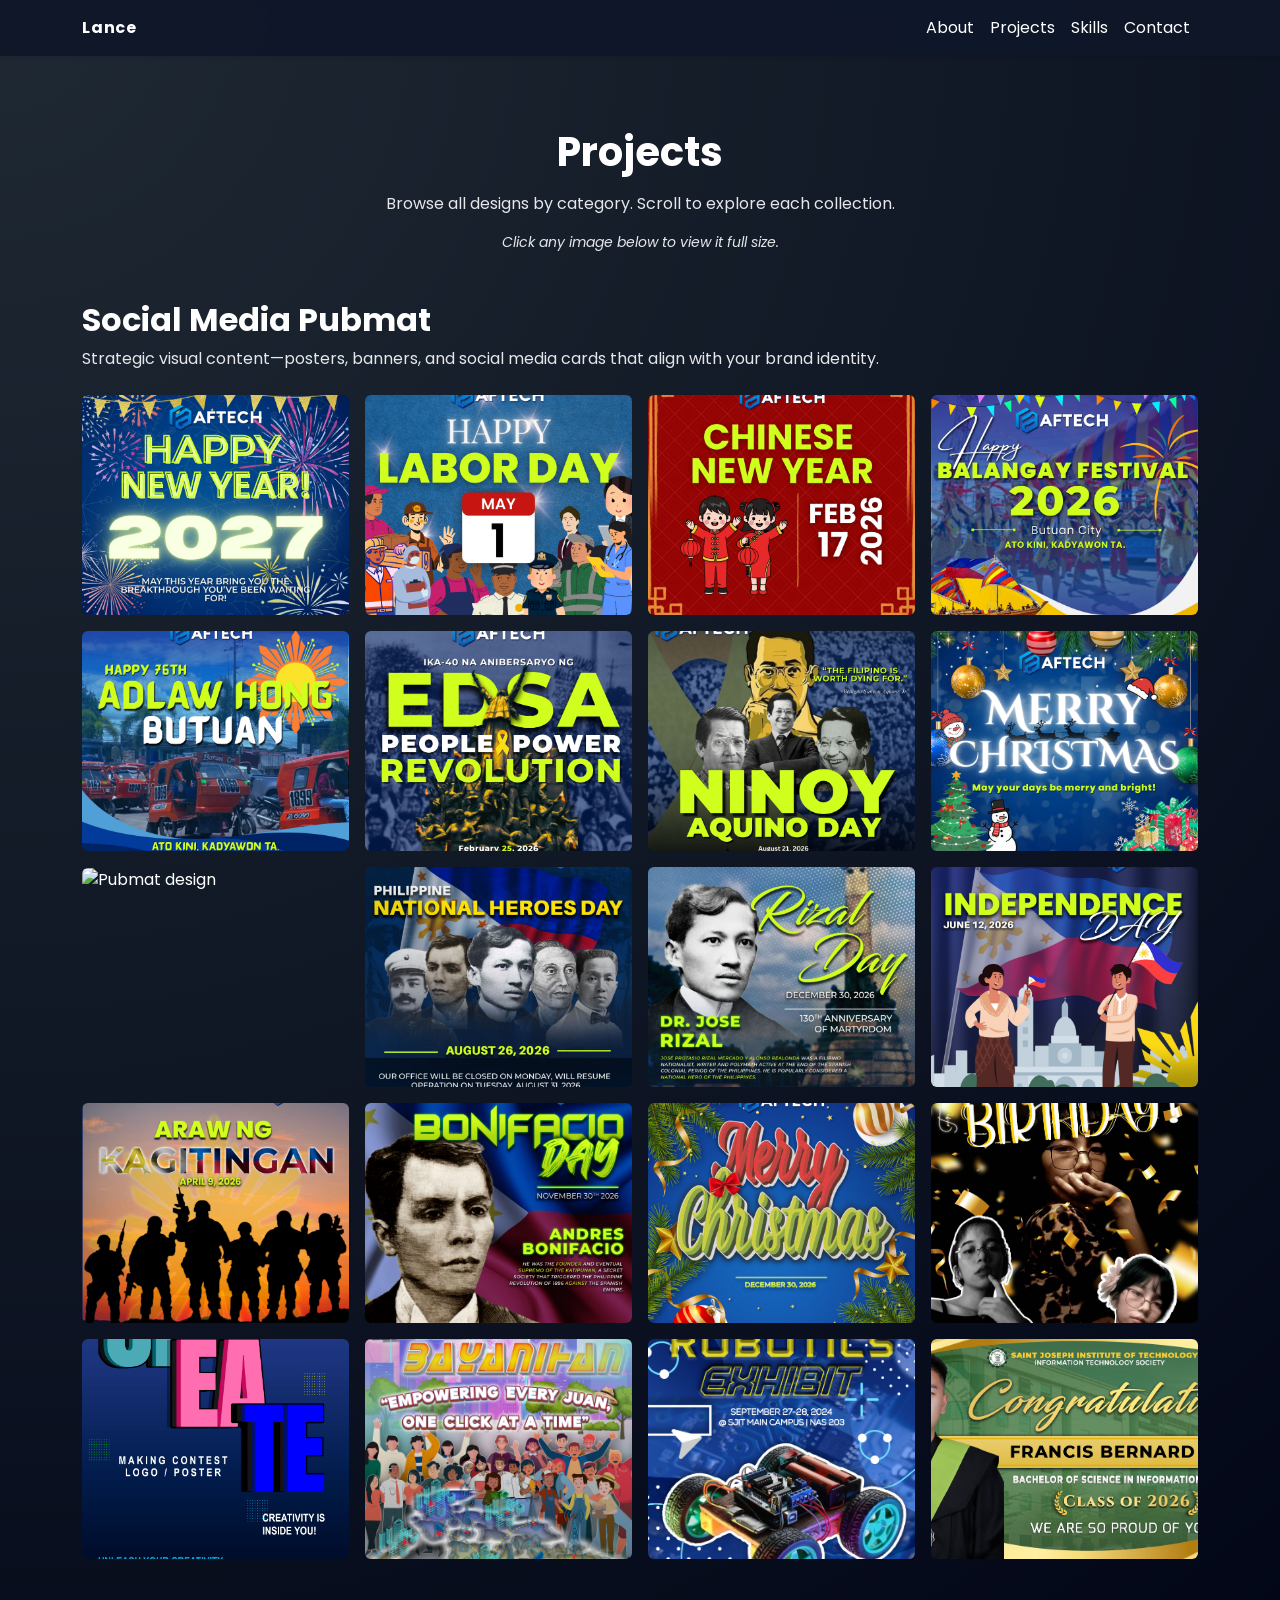
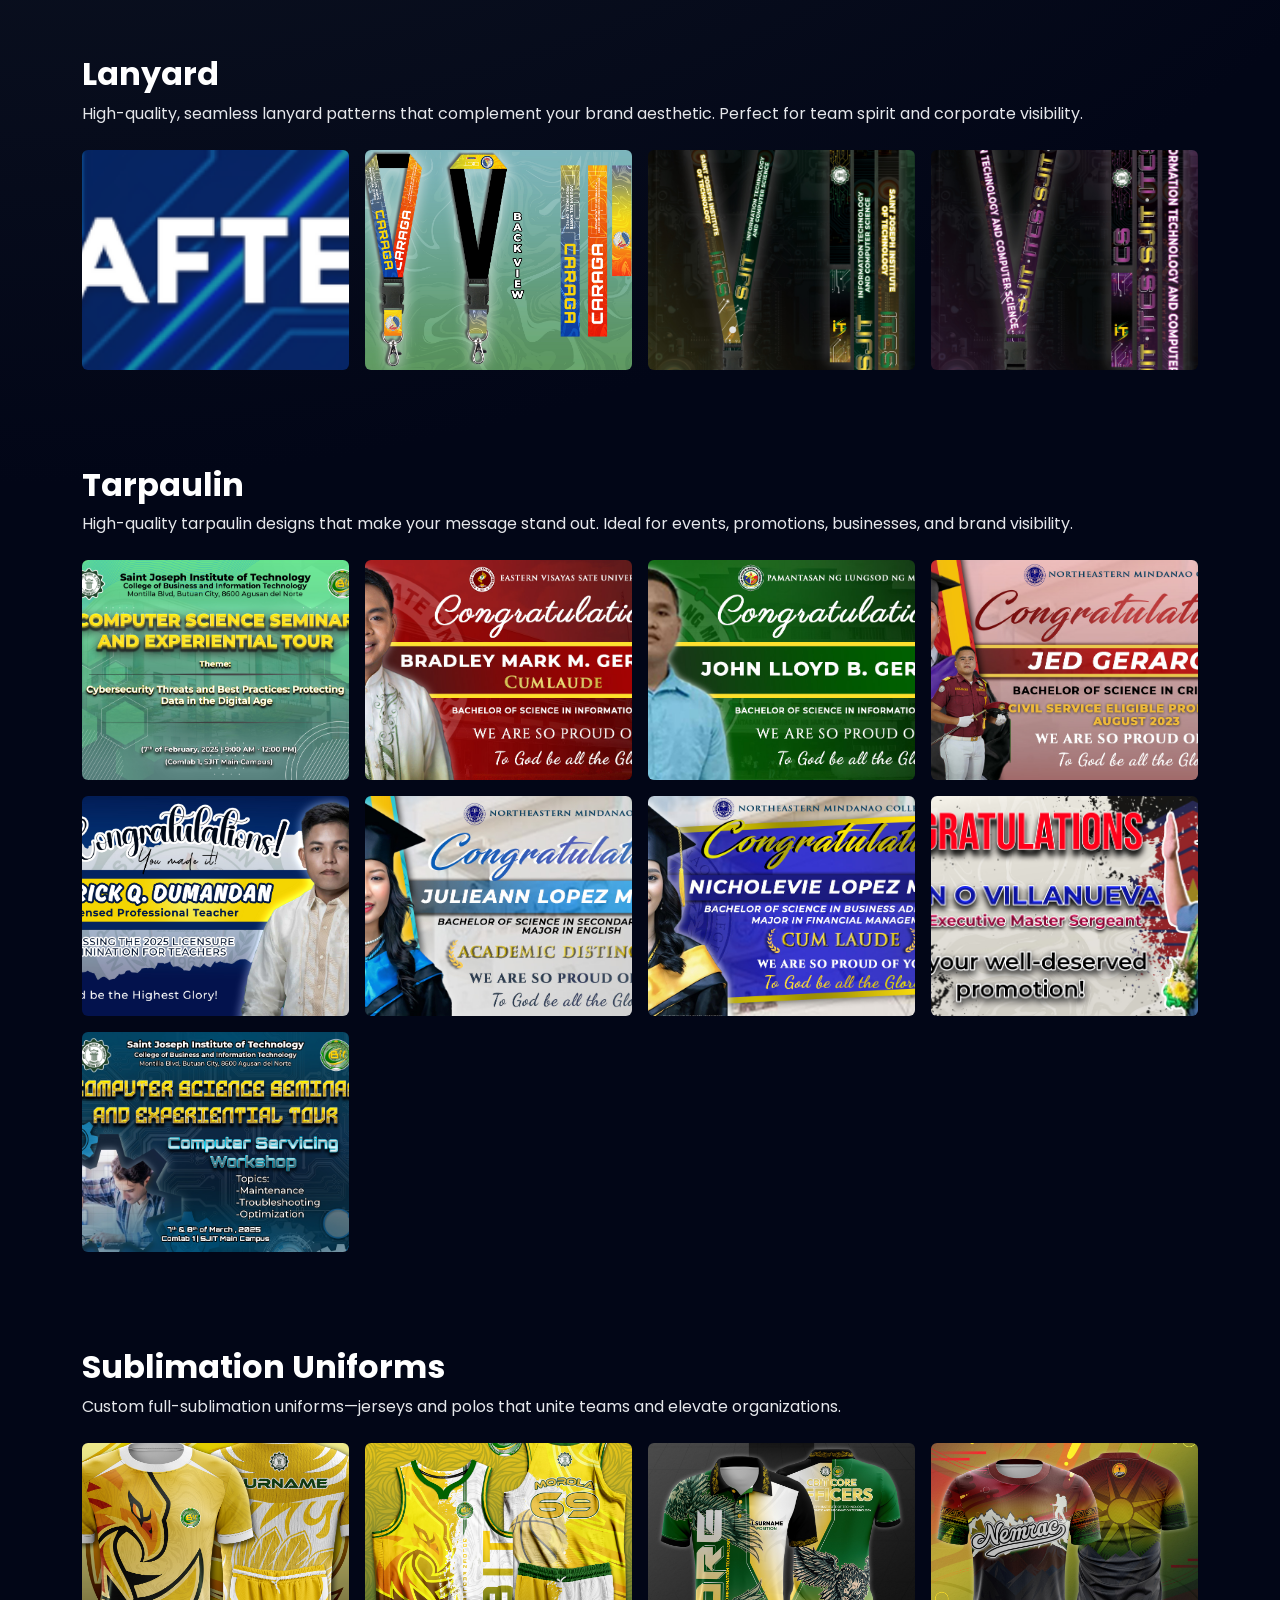
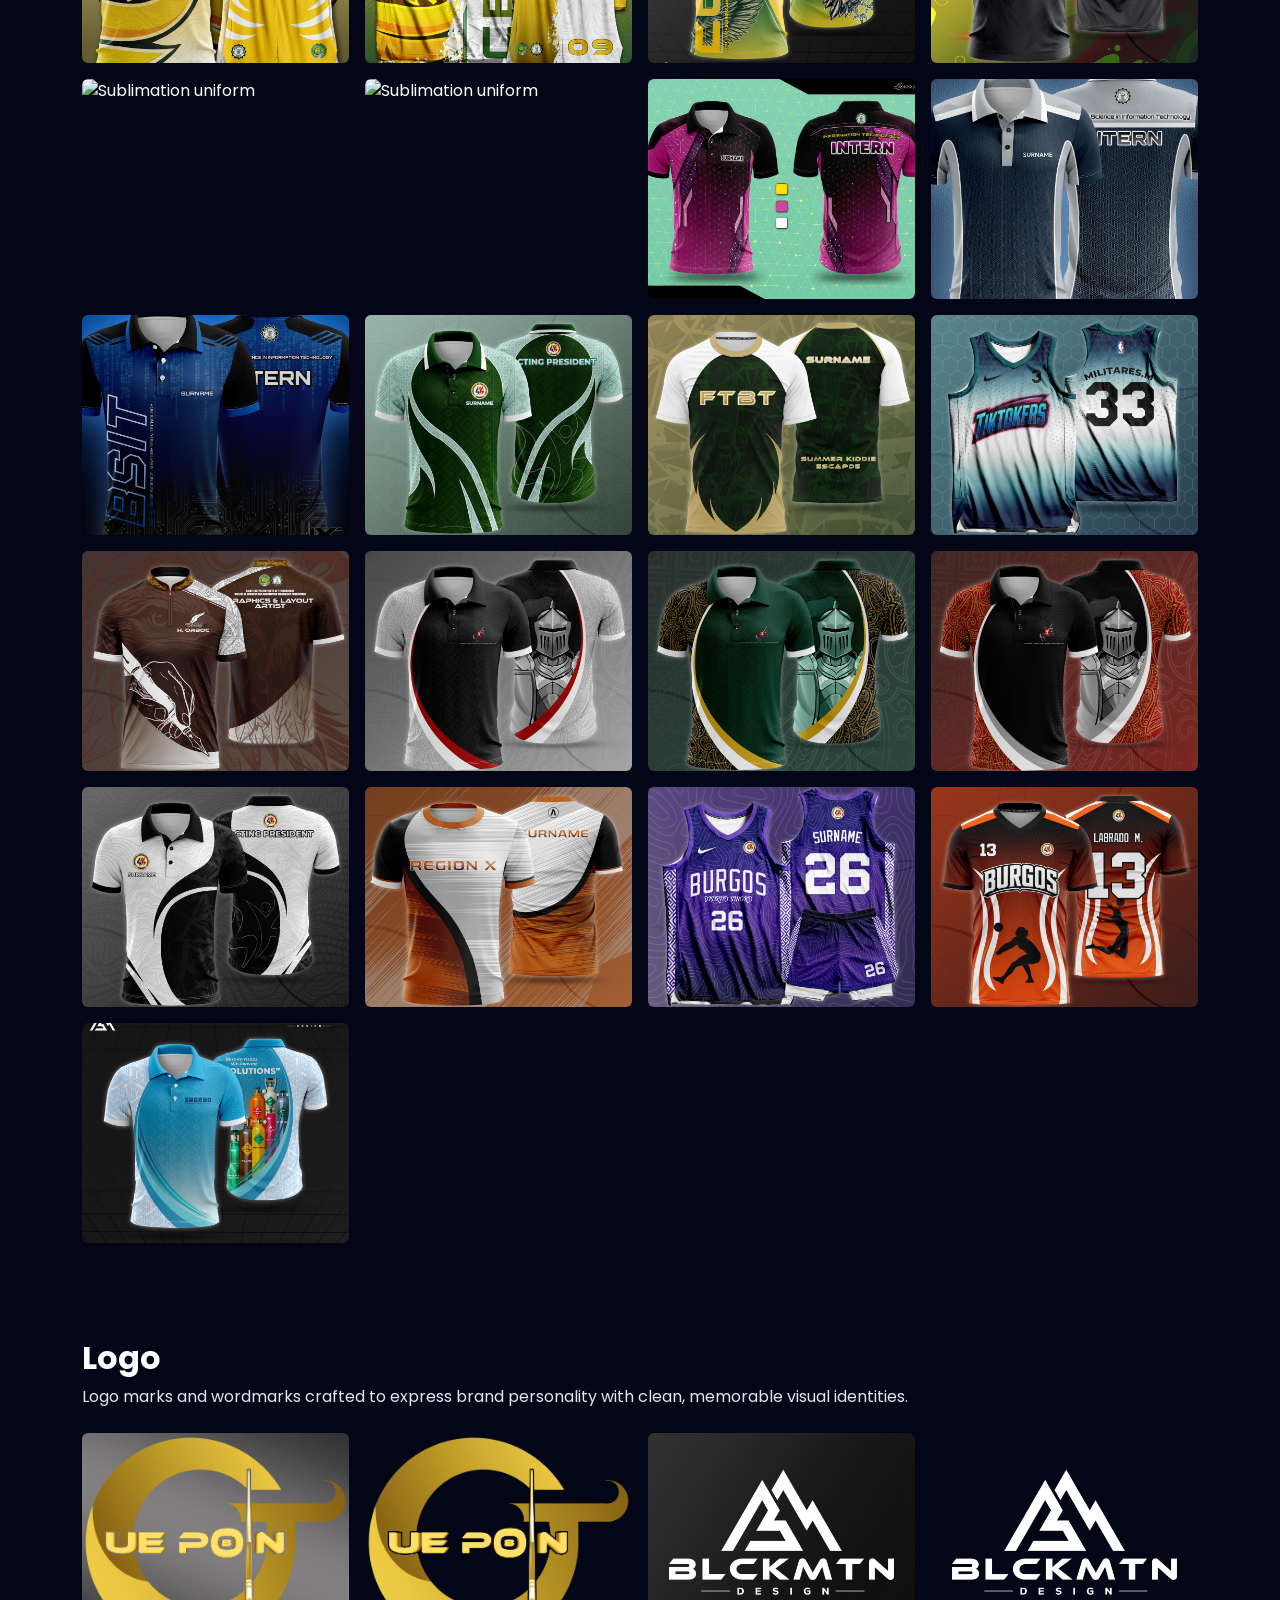
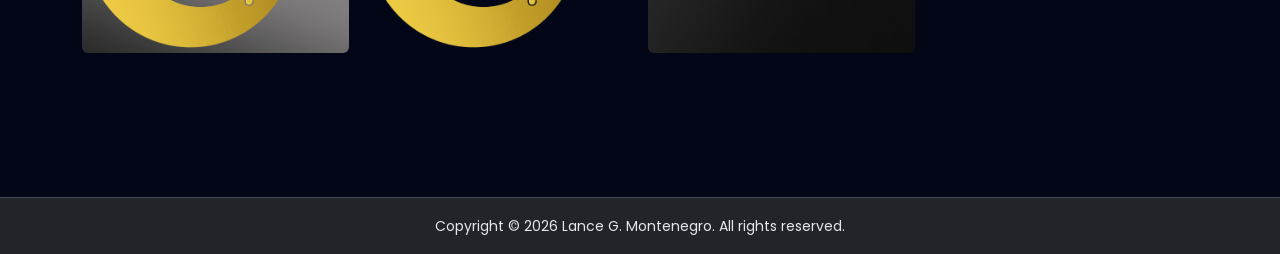
==== commit 2b959113: "added new design" ====
--- a/projects.html
+++ b/projects.html
@@ -142,7 +142,7 @@
           <div class="col-6 col-md-4 col-lg-3"><img src="assets/Portfolio/poloshirt/Region X.jpg" class="project-gallery-img img-fluid rounded" alt="Sublimation uniform" loading="eager" role="button" tabindex="0" data-bs-toggle="modal" data-bs-target="#projectImageModal" data-img="assets/Portfolio/poloshirt/Region X.jpg" /></div>
           <div class="col-6 col-md-4 col-lg-3"><img src="assets/Portfolio/poloshirt/D-5 BURGOS.jpg" class="project-gallery-img img-fluid rounded" alt="Sublimation uniform" loading="eager" role="button" tabindex="0" data-bs-toggle="modal" data-bs-target="#projectImageModal" data-img="assets/Portfolio/poloshirt/D-5 BURGOS.jpg" /></div>
           <div class="col-6 col-md-4 col-lg-3"><img src="assets/Portfolio/poloshirt/BURGOS VOLLEYBALL.jpg" class="project-gallery-img img-fluid rounded" alt="Sublimation uniform" loading="eager" role="button" tabindex="0" data-bs-toggle="modal" data-bs-target="#projectImageModal" data-img="assets/Portfolio/poloshirt/BURGOS VOLLEYBALL.jpg" /></div>
-
+          <div class="col-6 col-md-4 col-lg-3"><img src="assets/Portfolio/poloshirt/SUGECO2.jpg" class="project-gallery-img img-fluid rounded" alt="Sublimation uniform" loading="eager" role="button" tabindex="0" data-bs-toggle="modal" data-bs-target="#projectImageModal" data-img="assets/Portfolio/poloshirt/SUGECO2.jpg" /></div>
         </div>
       </section>
 
@@ -153,10 +153,10 @@
           Logo marks and wordmarks crafted to express brand personality with clean, memorable visual identities.
         </p>
         <div class="row g-3">
-          <div class="col-6 col-md-4 col-lg-3"><img src="assets/Portfolio/logo/CUE POINT.jpg" class="project-gallery-img img-fluid rounded" alt="Logo design" loading="eager" role="button" tabindex="0" data-bs-toggle="modal" data-bs-target="#projectImageModal" data-img="assets/Portfolio/logo/CUE POINT.jpg" /></div>
-          <div class="col-6 col-md-4 col-lg-3"><img src="assets/Portfolio/logo/CUE POINT.png" class="project-gallery-img img-fluid rounded" alt="Logo design" loading="lazy" role="button" tabindex="0" data-bs-toggle="modal" data-bs-target="#projectImageModal" data-img="assets/Portfolio/logo/CUE POINT.png" /></div>
-          <div class="col-6 col-md-4 col-lg-3"><img src="assets/Portfolio/logo/BLCKMTN Logo 2.jpg" class="project-gallery-img img-fluid rounded" alt="Logo design" loading="eager" role="button" tabindex="0" data-bs-toggle="modal" data-bs-target="#projectImageModal" data-img="assets/Portfolio/logo/BLCKMTN Logo 2.jpg" /></div>
-          <div class="col-6 col-md-4 col-lg-3"><img src="assets/Portfolio/logo/BLCKMTN Logo 2.png" class="project-gallery-img img-fluid rounded" alt="Logo desgin" loading="eager" role="button" tableindex="0" data-bs-toggle="modal" data-bs-target="#projectImageModal" data-img="assets/Portfolio/logo/BLCKMTN Logo 2.png"></div>
+          <div class="col-6 col-md-4 col-lg-3"><img src="assets/Portfolio/logo/CUE POINT.jpg" class="project-gallery-img img-fluid rounded" alt="Logo design" width="400" height="220" loading="eager" role="button" tabindex="0" data-bs-toggle="modal" data-bs-target="#projectImageModal" data-img="assets/Portfolio/logo/CUE POINT.jpg" /></div>
+          <div class="col-6 col-md-4 col-lg-3"><img src="assets/Portfolio/logo/CUE POINT.png" class="project-gallery-img img-fluid rounded" alt="Logo design" width="400" height="220" loading="eager" role="button" tabindex="0" data-bs-toggle="modal" data-bs-target="#projectImageModal" data-img="assets/Portfolio/logo/CUE POINT.png" /></div>
+          <div class="col-6 col-md-4 col-lg-3"><img src="assets/Portfolio/logo/BLCKMTN Logo 2.jpg" class="project-gallery-img img-fluid rounded" alt="Logo design" width="400" height="220" loading="eager" role="button" tabindex="0" data-bs-toggle="modal" data-bs-target="#projectImageModal" data-img="assets/Portfolio/logo/BLCKMTN Logo 2.jpg" /></div>
+          <div class="col-6 col-md-4 col-lg-3"><img src="assets/Portfolio/logo/BLCKMTN Logo 2.png" class="project-gallery-img img-fluid rounded" alt="Logo desgin" width="400" height="220" loading="eager" role="button" tableindex="0" data-bs-toggle="modal" data-bs-target="#projectImageModal" data-img="assets/Portfolio/logo/BLCKMTN Logo 2.png"></div>
         </div>
       </section>
     </div>
--- a/styles.css
+++ b/styles.css
@@ -356,3 +356,22 @@
   object-fit: cover;
 }
 
+.navbar-logo {
+  width: 60px;
+  height: auto;
+  object-fit: contain;
+}
+
+.navbar-brand {
+  font-size: 1.2rem;
+  color: #fff !important;
+  display: flex;
+  align-items: center;
+  gap: 12px;
+  font-size: 1rem;
+  font-weight: 600;
+}
+
+.navbar-brand:hover {
+  color: #fff !important;
+}
